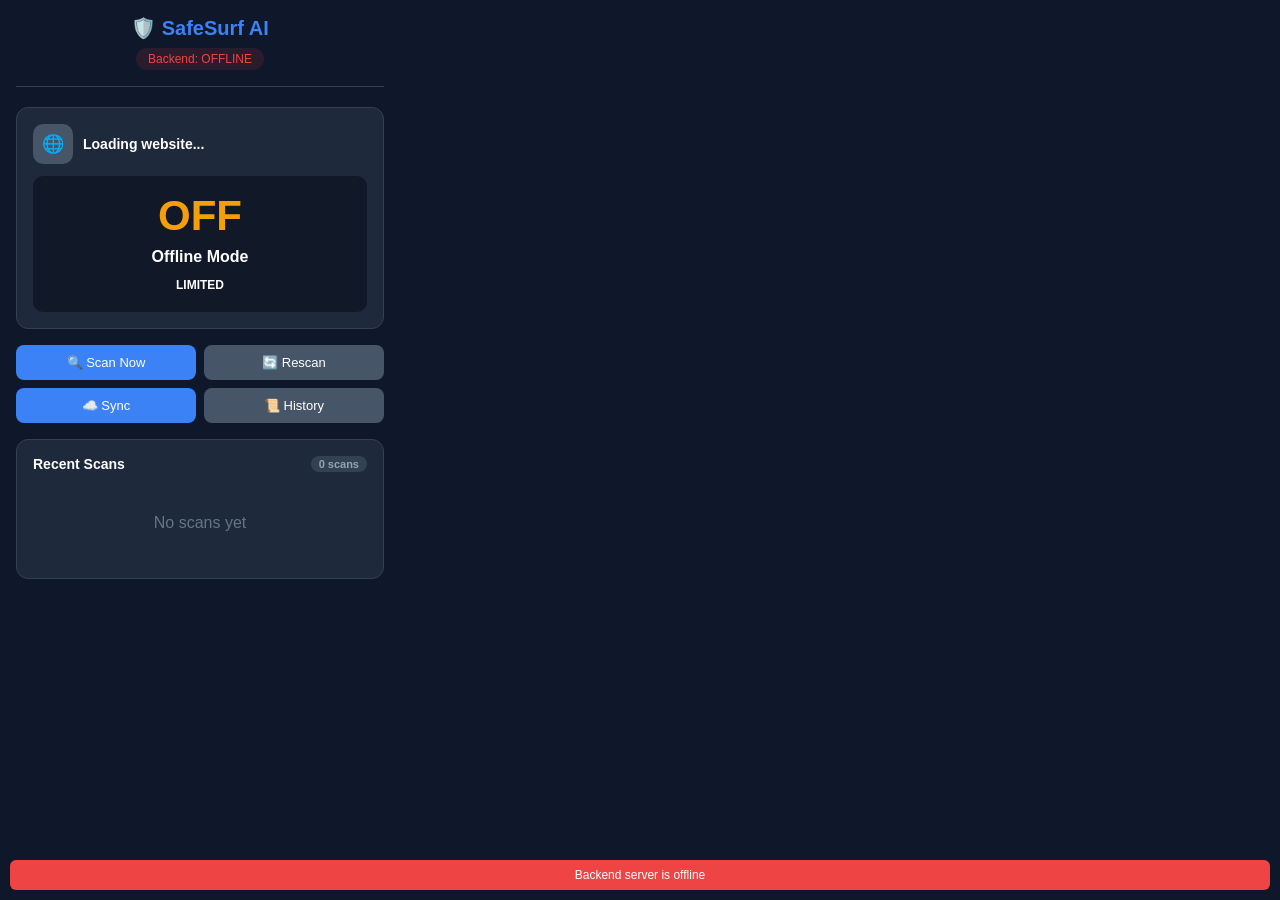
==== SafeSurfExtension/popup.html @ fdd10ae6 "local host final safe surf full original code" ====
<!DOCTYPE html>
<html>
<head>
    <meta charset="UTF-8">
    <title>SafeSurf AI</title>
    <style>
        * {
            margin: 0;
            padding: 0;
            box-sizing: border-box;
            font-family: Arial, sans-serif;
        }
        
        body {
            width: 400px;
            min-height: 500px;
            background: #0f172a;
            color: white;
        }
        
        .container {
            padding: 16px;
        }
        
        .header {
            text-align: center;
            margin-bottom: 20px;
            padding-bottom: 16px;
            border-bottom: 1px solid #334155;
        }
        
        .logo {
            font-size: 20px;
            font-weight: bold;
            color: #3b82f6;
            display: flex;
            align-items: center;
            justify-content: center;
            gap: 10px;
            margin-bottom: 8px;
        }
        
        .status-badge {
            display: inline-block;
            padding: 4px 12px;
            border-radius: 20px;
            font-size: 12px;
            font-weight: 500;
        }
        
        .online { background: #10b98120; color: #10b981; }
        .offline { background: #ef444420; color: #ef4444; }
        
        /* Current Site Section */
        .current-site {
            background: #1e293b;
            border-radius: 12px;
            padding: 16px;
            margin-bottom: 16px;
            border: 1px solid #334155;
        }
        
        .site-header {
            display: flex;
            align-items: center;
            gap: 10px;
            margin-bottom: 12px;
        }
        
        .site-icon {
            width: 40px;
            height: 40px;
            background: #475569;
            border-radius: 10px;
            display: flex;
            align-items: center;
            justify-content: center;
            font-size: 18px;
        }
        
        .site-info {
            flex: 1;
        }
        
        .site-name {
            font-size: 14px;
            font-weight: 600;
        }
        
        .site-url {
            font-size: 12px;
            color: #94a3b8;
            word-break: break-all;
        }
        
        /* Scan Result */
        .scan-result {
            background: #111827;
            padding: 16px;
            border-radius: 10px;
            text-align: center;
            margin-top: 12px;
        }
        
        .score {
            font-size: 42px;
            font-weight: bold;
            margin-bottom: 8px;
        }
        
        .safe { color: #10b981; }
        .warning { color: #f59e0b; }
        .danger { color: #ef4444; }
        
        .status-text {
            font-size: 16px;
            font-weight: 600;
            margin-bottom: 8px;
        }
        
        .threat-level {
            display: inline-block;
            padding: 4px 12px;
            border-radius: 20px;
            font-size: 12px;
            font-weight: bold;
        }
        
        /* Buttons */
        .buttons {
            display: grid;
            grid-template-columns: 1fr 1fr;
            gap: 8px;
            margin: 16px 0;
        }
        
        .btn {
            padding: 10px;
            border: none;
            border-radius: 8px;
            font-size: 13px;
            font-weight: 500;
            cursor: pointer;
            display: flex;
            align-items: center;
            justify-content: center;
            gap: 6px;
            transition: all 0.2s;
        }
        
        .btn-primary {
            background: #3b82f6;
            color: white;
        }
        
        .btn-primary:hover {
            background: #2563eb;
        }
        
        .btn-secondary {
            background: #475569;
            color: white;
        }
        
        .btn-secondary:hover {
            background: #334155;
        }
        
        .btn:disabled {
            opacity: 0.5;
            cursor: not-allowed;
        }
        
        /* History Section */
        .history-section {
            background: #1e293b;
            border-radius: 12px;
            padding: 16px;
            margin-top: 16px;
            border: 1px solid #334155;
        }
        
        .section-title {
            font-size: 14px;
            font-weight: 600;
            margin-bottom: 12px;
            display: flex;
            justify-content: space-between;
            align-items: center;
        }
        
        .history-count {
            font-size: 11px;
            color: #94a3b8;
            background: #334155;
            padding: 2px 8px;
            border-radius: 10px;
        }
        
        .history-list {
            max-height: 200px;
            overflow-y: auto;
        }
        
        .threat-item {
            background: #111827;
            border-radius: 8px;
            padding: 10px;
            margin-bottom: 8px;
            border-left: 4px solid #475569;
            cursor: pointer;
            transition: all 0.2s;
        }
        
        .threat-item:hover {
            background: #1e293b;
        }
        
        .threat-header {
            display: flex;
            justify-content: space-between;
            align-items: center;
            margin-bottom: 4px;
        }
        
        .threat-score {
            font-weight: bold;
            font-size: 14px;
        }
        
        .threat-url {
            font-size: 11px;
            color: #94a3b8;
            word-break: break-all;
        }
        
        .threat-time {
            font-size: 10px;
            color: #64748b;
            margin-top: 4px;
        }
        
        /* Message */
        .message {
            position: fixed;
            bottom: 10px;
            left: 10px;
            right: 10px;
            background: #3b82f6;
            color: white;
            padding: 8px 12px;
            border-radius: 6px;
            font-size: 12px;
            text-align: center;
            display: none;
            z-index: 1000;
        }
        
        /* Loading */
        .loading {
            text-align: center;
            padding: 40px 20px;
            display: none;
        }
        
        .spinner {
            border: 3px solid #334155;
            border-top: 3px solid #3b82f6;
            border-radius: 50%;
            width: 40px;
            height: 40px;
            animation: spin 1s linear infinite;
            margin: 0 auto 16px;
        }
        
        @keyframes spin {
            0% { transform: rotate(0deg); }
            100% { transform: rotate(360deg); }
        }
        
        /* Empty State */
        .empty-state {
            text-align: center;
            padding: 30px 20px;
            color: #64748b;
        }
    </style>
</head>
<body>
    <div class="container">
        <!-- Header -->
        <div class="header">
            <div class="logo">
                🛡️ SafeSurf AI
            </div>
            <div class="status-badge offline" id="backendStatus">Backend: Checking...</div>
        </div>
        
        <!-- Loading State -->
        <div class="loading" id="loading">
            <div class="spinner"></div>
            <p>Loading security scan...</p>
        </div>
        
        <!-- Content -->
        <div id="content">
            <!-- Current Site -->
            <div class="current-site">
                <div class="site-header">
                    <div class="site-icon">🌐</div>
                    <div class="site-info">
                        <div class="site-name" id="currentUrl">Loading website...</div>
                        <div class="site-url" id="fullUrl"></div>
                    </div>
                </div>
                
                <div class="scan-result">
                    <div class="score" id="scoreValue">--</div>
                    <div class="status-text" id="statusValue">Scanning...</div>
                    <div class="threat-level" id="threatLevel">UNKNOWN</div>
                </div>
            </div>
            
            <!-- Buttons -->
            <div class="buttons">
                <button class="btn btn-primary" id="scanBtn">
                    🔍 Scan Now
                </button>
                <button class="btn btn-secondary" id="rescanBtn">
                    🔄 Rescan
                </button>
                <button class="btn btn-primary" id="syncBtn">
                    ☁️ Sync
                </button>
                <button class="btn btn-secondary" id="historyBtn">
                    📜 History
                </button>
            </div>
            
            <!-- History Section -->
            <div class="history-section">
                <div class="section-title">
                    Recent Scans
                    <span class="history-count" id="historyCount">0 scans</span>
                </div>
                <div class="history-list" id="historyList">
                    <!-- History items will be added here -->
                </div>
                <div class="empty-state" id="emptyHistory">
                    No scans yet
                </div>
            </div>
        </div>
        
        <!-- Message -->
        <div class="message" id="message"></div>
    </div>
    
    <script src="popup.js"></script>
</body>
</html>
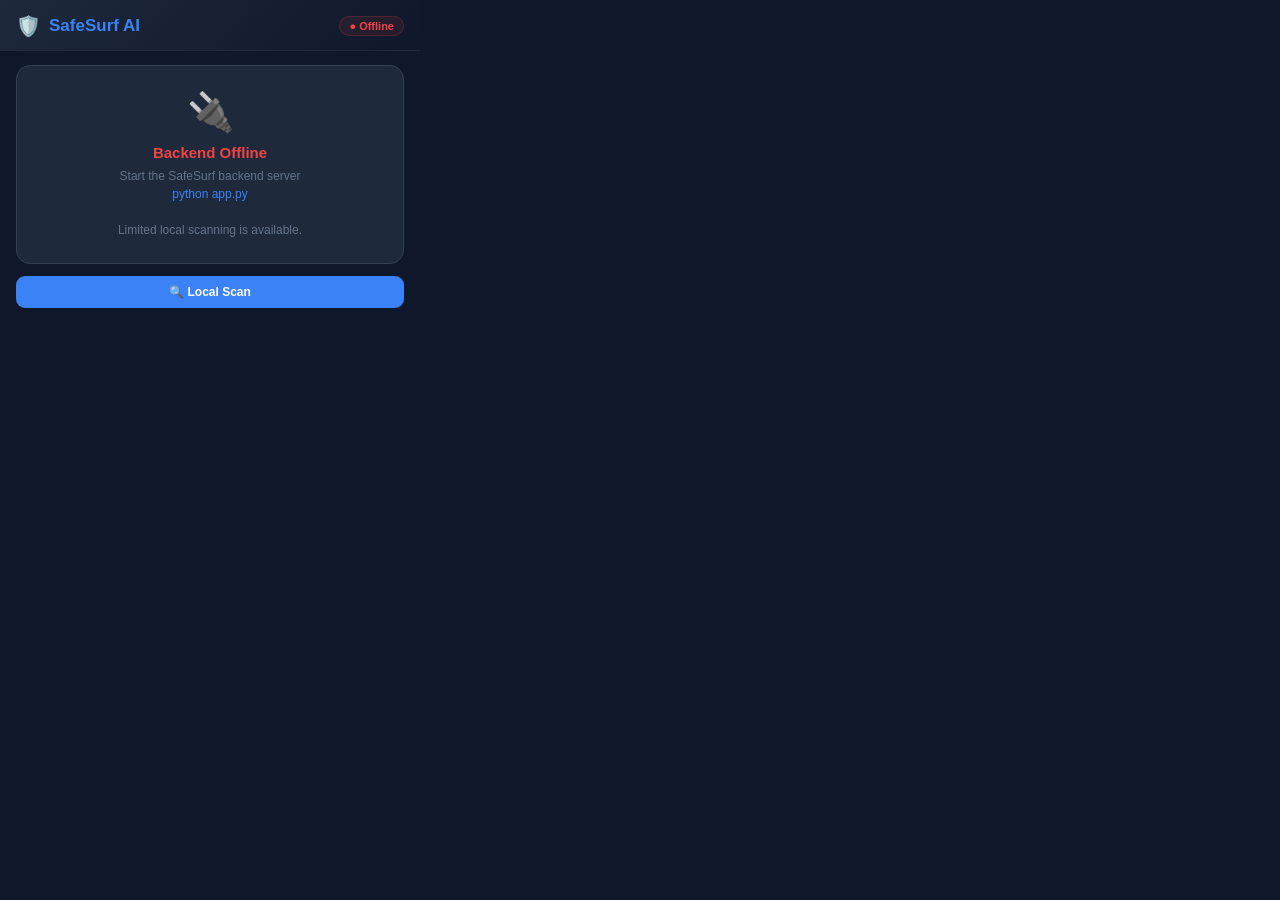
==== commit ee5fc815: "feat: professional repo setup - README, docs, extension fix, .env.example - Add professional README." ====
--- a/SafeSurfExtension/popup.html
+++ b/SafeSurfExtension/popup.html
@@ -4,358 +4,409 @@
     <meta charset="UTF-8">
     <title>SafeSurf AI</title>
     <style>
-        * {
-            margin: 0;
-            padding: 0;
-            box-sizing: border-box;
-            font-family: Arial, sans-serif;
-        }
-        
+        * { margin: 0; padding: 0; box-sizing: border-box; font-family: 'Segoe UI', Arial, sans-serif; }
+
         body {
-            width: 400px;
-            min-height: 500px;
+            width: 420px;
+            min-height: 560px;
             background: #0f172a;
-            color: white;
-        }
-        
-        .container {
-            padding: 16px;
-        }
-        
+            color: #e2e8f0;
+            font-size: 13px;
+        }
+
+        /* ── HEADER ── */
         .header {
-            text-align: center;
-            margin-bottom: 20px;
-            padding-bottom: 16px;
-            border-bottom: 1px solid #334155;
-        }
-        
+            background: linear-gradient(135deg, #1e293b 0%, #0f172a 100%);
+            padding: 14px 16px 12px;
+            border-bottom: 1px solid #1e293b;
+            display: flex;
+            align-items: center;
+            justify-content: space-between;
+        }
         .logo {
+            font-size: 17px;
+            font-weight: 700;
+            color: #3b82f6;
+            display: flex;
+            align-items: center;
+            gap: 8px;
+        }
+        .logo span { font-size: 20px; }
+        .header-badges { display: flex; gap: 6px; align-items: center; }
+        .badge {
+            display: inline-flex;
+            align-items: center;
+            gap: 4px;
+            padding: 3px 9px;
+            border-radius: 20px;
+            font-size: 11px;
+            font-weight: 600;
+        }
+        .badge.online  { background: #10b98118; color: #10b981; border: 1px solid #10b98130; }
+        .badge.offline { background: #ef444418; color: #ef4444; border: 1px solid #ef444430; }
+        .badge.warning { background: #f59e0b18; color: #f59e0b; border: 1px solid #f59e0b30; }
+
+        /* ── LOADING ── */
+        .loading-screen {
+            display: flex;
+            flex-direction: column;
+            align-items: center;
+            justify-content: center;
+            padding: 60px 20px;
+            gap: 14px;
+        }
+        .spinner {
+            border: 3px solid #1e293b;
+            border-top: 3px solid #3b82f6;
+            border-radius: 50%;
+            width: 38px; height: 38px;
+            animation: spin 0.9s linear infinite;
+        }
+        @keyframes spin { to { transform: rotate(360deg); } }
+
+        /* ── MAIN CONTENT ── */
+        .content { padding: 14px 16px; display: none; }
+
+        /* ── CURRENT SITE CARD ── */
+        .site-card {
+            background: #1e293b;
+            border-radius: 14px;
+            padding: 14px;
+            border: 1px solid #334155;
+            margin-bottom: 12px;
+        }
+        .site-row {
+            display: flex;
+            align-items: center;
+            gap: 10px;
+            margin-bottom: 12px;
+        }
+        .site-icon {
+            width: 38px; height: 38px;
+            background: #334155;
+            border-radius: 10px;
+            display: flex; align-items: center; justify-content: center;
+            font-size: 17px;
+            flex-shrink: 0;
+        }
+        .site-info { flex: 1; overflow: hidden; }
+        .site-name  { font-size: 13px; font-weight: 700; white-space: nowrap; overflow: hidden; text-overflow: ellipsis; }
+        .site-url   { font-size: 11px; color: #64748b; white-space: nowrap; overflow: hidden; text-overflow: ellipsis; }
+
+        /* score block */
+        .score-block {
+            background: #111827;
+            border-radius: 12px;
+            padding: 14px 16px;
+            display: flex;
+            align-items: center;
+            gap: 14px;
+        }
+        .score-circle {
+            width: 64px; height: 64px;
+            border-radius: 50%;
+            border: 4px solid #334155;
+            display: flex;
+            align-items: center;
+            justify-content: center;
+            flex-shrink: 0;
             font-size: 20px;
-            font-weight: bold;
-            color: #3b82f6;
-            display: flex;
-            align-items: center;
-            justify-content: center;
-            gap: 10px;
-            margin-bottom: 8px;
-        }
-        
-        .status-badge {
+            font-weight: 800;
+        }
+        .score-circle.safe    { border-color: #10b981; color: #10b981; }
+        .score-circle.warning { border-color: #f59e0b; color: #f59e0b; }
+        .score-circle.danger  { border-color: #ef4444; color: #ef4444; }
+
+        .score-info { flex: 1; }
+        .score-status { font-size: 14px; font-weight: 700; margin-bottom: 4px; }
+        .score-threat {
             display: inline-block;
-            padding: 4px 12px;
-            border-radius: 20px;
-            font-size: 12px;
-            font-weight: 500;
-        }
-        
-        .online { background: #10b98120; color: #10b981; }
-        .offline { background: #ef444420; color: #ef4444; }
-        
-        /* Current Site Section */
-        .current-site {
+            padding: 2px 8px;
+            border-radius: 10px;
+            font-size: 10px;
+            font-weight: 700;
+            letter-spacing: 0.04em;
+            margin-bottom: 6px;
+        }
+        .threat-LOW      { background: #10b98118; color: #10b981; }
+        .threat-MEDIUM   { background: #f59e0b18; color: #f59e0b; }
+        .threat-HIGH     { background: #ef444418; color: #ef4444; }
+        .threat-CRITICAL { background: #ef444430; color: #ff6b6b; }
+        .threat-UNKNOWN  { background: #33415518; color: #94a3b8; }
+
+        /* ── API RESULTS STRIP ── */
+        .api-strip {
+            display: flex;
+            gap: 6px;
+            margin-top: 8px;
+            flex-wrap: wrap;
+        }
+        .api-chip {
+            font-size: 10px;
+            padding: 3px 8px;
+            border-radius: 8px;
+            font-weight: 600;
+            display: flex;
+            align-items: center;
+            gap: 3px;
+        }
+        .api-chip.clean   { background: #10b98112; color: #10b981; border: 1px solid #10b98120; }
+        .api-chip.danger  { background: #ef444412; color: #ef4444; border: 1px solid #ef444420; }
+        .api-chip.warning { background: #f59e0b12; color: #f59e0b; border: 1px solid #f59e0b20; }
+        .api-chip.skipped { background: #33415512; color: #64748b; border: 1px solid #33415530; }
+
+        /* ── WARNINGS LIST ── */
+        .warnings-box {
             background: #1e293b;
             border-radius: 12px;
-            padding: 16px;
-            margin-bottom: 16px;
+            padding: 10px 12px;
+            margin-bottom: 10px;
             border: 1px solid #334155;
-        }
-        
-        .site-header {
-            display: flex;
-            align-items: center;
-            gap: 10px;
-            margin-bottom: 12px;
-        }
-        
-        .site-icon {
-            width: 40px;
-            height: 40px;
-            background: #475569;
-            border-radius: 10px;
-            display: flex;
-            align-items: center;
-            justify-content: center;
-            font-size: 18px;
-        }
-        
-        .site-info {
-            flex: 1;
-        }
-        
-        .site-name {
-            font-size: 14px;
-            font-weight: 600;
-        }
-        
-        .site-url {
-            font-size: 12px;
+            display: none;
+        }
+        .warnings-title {
+            font-size: 11px;
+            font-weight: 700;
             color: #94a3b8;
-            word-break: break-all;
-        }
-        
-        /* Scan Result */
-        .scan-result {
-            background: #111827;
-            padding: 16px;
-            border-radius: 10px;
-            text-align: center;
-            margin-top: 12px;
-        }
-        
-        .score {
-            font-size: 42px;
-            font-weight: bold;
-            margin-bottom: 8px;
-        }
-        
-        .safe { color: #10b981; }
-        .warning { color: #f59e0b; }
-        .danger { color: #ef4444; }
-        
-        .status-text {
-            font-size: 16px;
-            font-weight: 600;
-            margin-bottom: 8px;
-        }
-        
-        .threat-level {
-            display: inline-block;
-            padding: 4px 12px;
-            border-radius: 20px;
-            font-size: 12px;
-            font-weight: bold;
-        }
-        
-        /* Buttons */
-        .buttons {
+            text-transform: uppercase;
+            letter-spacing: 0.06em;
+            margin-bottom: 6px;
+        }
+        .warning-item {
+            font-size: 11px;
+            color: #cbd5e1;
+            padding: 3px 0;
+            border-bottom: 1px solid #1e293b;
+            display: flex;
+            align-items: flex-start;
+            gap: 5px;
+        }
+        .warning-item:last-child { border-bottom: none; }
+
+        /* ── BUTTONS ── */
+        .btn-grid {
             display: grid;
             grid-template-columns: 1fr 1fr;
-            gap: 8px;
-            margin: 16px 0;
-        }
-        
+            gap: 7px;
+            margin-bottom: 12px;
+        }
         .btn {
-            padding: 10px;
+            padding: 9px 10px;
             border: none;
-            border-radius: 8px;
-            font-size: 13px;
-            font-weight: 500;
+            border-radius: 9px;
+            font-size: 12px;
+            font-weight: 600;
             cursor: pointer;
             display: flex;
             align-items: center;
             justify-content: center;
-            gap: 6px;
-            transition: all 0.2s;
-        }
-        
-        .btn-primary {
-            background: #3b82f6;
-            color: white;
-        }
-        
-        .btn-primary:hover {
-            background: #2563eb;
-        }
-        
-        .btn-secondary {
-            background: #475569;
-            color: white;
-        }
-        
-        .btn-secondary:hover {
-            background: #334155;
-        }
-        
-        .btn:disabled {
-            opacity: 0.5;
-            cursor: not-allowed;
-        }
-        
-        /* History Section */
-        .history-section {
+            gap: 5px;
+            transition: all 0.18s;
+        }
+        .btn:disabled { opacity: 0.45; cursor: not-allowed; }
+        .btn-blue  { background: #3b82f6; color: #fff; }
+        .btn-blue:not(:disabled):hover  { background: #2563eb; }
+        .btn-slate { background: #334155; color: #e2e8f0; }
+        .btn-slate:not(:disabled):hover { background: #475569; }
+        .btn-green { background: #059669; color: #fff; }
+        .btn-green:not(:disabled):hover { background: #047857; }
+        .btn-full  { grid-column: 1 / -1; }
+
+        /* ── HISTORY ── */
+        .section-card {
             background: #1e293b;
-            border-radius: 12px;
-            padding: 16px;
-            margin-top: 16px;
+            border-radius: 14px;
+            padding: 12px 14px;
             border: 1px solid #334155;
         }
-        
-        .section-title {
-            font-size: 14px;
-            font-weight: 600;
-            margin-bottom: 12px;
+        .section-header {
             display: flex;
             justify-content: space-between;
             align-items: center;
-        }
-        
-        .history-count {
-            font-size: 11px;
+            margin-bottom: 10px;
+        }
+        .section-label {
+            font-size: 12px;
+            font-weight: 700;
+            color: #94a3b8;
+            text-transform: uppercase;
+            letter-spacing: 0.06em;
+        }
+        .count-pill {
+            font-size: 10px;
             color: #94a3b8;
             background: #334155;
             padding: 2px 8px;
             border-radius: 10px;
         }
-        
-        .history-list {
-            max-height: 200px;
-            overflow-y: auto;
-        }
-        
-        .threat-item {
+        .history-list { display: flex; flex-direction: column; gap: 6px; max-height: 180px; overflow-y: auto; }
+        .history-item {
             background: #111827;
+            border-radius: 9px;
+            padding: 8px 10px;
+            cursor: pointer;
+            transition: background 0.15s;
+            display: flex;
+            align-items: center;
+            gap: 10px;
+        }
+        .history-item:hover { background: #1e293b; }
+        .history-score {
+            font-weight: 800;
+            font-size: 14px;
+            flex-shrink: 0;
+            width: 34px;
+            text-align: center;
+        }
+        .history-meta { flex: 1; overflow: hidden; }
+        .history-url  { font-size: 11px; color: #94a3b8; white-space: nowrap; overflow: hidden; text-overflow: ellipsis; }
+        .history-time { font-size: 10px; color: #475569; margin-top: 2px; }
+        .history-badge {
+            font-size: 10px;
+            padding: 1px 6px;
             border-radius: 8px;
-            padding: 10px;
-            margin-bottom: 8px;
-            border-left: 4px solid #475569;
-            cursor: pointer;
-            transition: all 0.2s;
-        }
-        
-        .threat-item:hover {
+            font-weight: 700;
+            flex-shrink: 0;
+        }
+
+        .empty-state { text-align: center; padding: 20px; color: #475569; font-size: 12px; }
+
+        /* ── OFFLINE CARD ── */
+        .offline-card {
             background: #1e293b;
-        }
-        
-        .threat-header {
-            display: flex;
-            justify-content: space-between;
-            align-items: center;
-            margin-bottom: 4px;
-        }
-        
-        .threat-score {
-            font-weight: bold;
-            font-size: 14px;
-        }
-        
-        .threat-url {
-            font-size: 11px;
-            color: #94a3b8;
-            word-break: break-all;
-        }
-        
-        .threat-time {
-            font-size: 10px;
-            color: #64748b;
-            margin-top: 4px;
-        }
-        
-        /* Message */
-        .message {
+            border-radius: 14px;
+            padding: 24px 16px;
+            text-align: center;
+            border: 1px solid #334155;
+            margin-bottom: 12px;
+        }
+        .offline-icon { font-size: 38px; margin-bottom: 10px; }
+        .offline-title { font-size: 15px; font-weight: 700; color: #ef4444; margin-bottom: 6px; }
+        .offline-sub   { font-size: 12px; color: #64748b; line-height: 1.5; }
+
+        /* ── TOAST ── */
+        .toast {
             position: fixed;
-            bottom: 10px;
-            left: 10px;
-            right: 10px;
-            background: #3b82f6;
-            color: white;
-            padding: 8px 12px;
-            border-radius: 6px;
+            bottom: 10px; left: 10px; right: 10px;
+            padding: 9px 13px;
+            border-radius: 9px;
             font-size: 12px;
+            font-weight: 600;
             text-align: center;
             display: none;
             z-index: 1000;
-        }
-        
-        /* Loading */
-        .loading {
-            text-align: center;
-            padding: 40px 20px;
-            display: none;
-        }
-        
-        .spinner {
-            border: 3px solid #334155;
-            border-top: 3px solid #3b82f6;
-            border-radius: 50%;
-            width: 40px;
-            height: 40px;
-            animation: spin 1s linear infinite;
-            margin: 0 auto 16px;
-        }
-        
-        @keyframes spin {
-            0% { transform: rotate(0deg); }
-            100% { transform: rotate(360deg); }
-        }
-        
-        /* Empty State */
-        .empty-state {
-            text-align: center;
-            padding: 30px 20px;
-            color: #64748b;
-        }
+            animation: slideUp 0.2s ease;
+        }
+        @keyframes slideUp { from { transform: translateY(10px); opacity: 0; } to { transform: translateY(0); opacity: 1; } }
+
+        /* scrollbar */
+        ::-webkit-scrollbar { width: 4px; }
+        ::-webkit-scrollbar-track { background: transparent; }
+        ::-webkit-scrollbar-thumb { background: #334155; border-radius: 4px; }
     </style>
 </head>
 <body>
-    <div class="container">
-        <!-- Header -->
-        <div class="header">
-            <div class="logo">
-                🛡️ SafeSurf AI
-            </div>
-            <div class="status-badge offline" id="backendStatus">Backend: Checking...</div>
-        </div>
-        
-        <!-- Loading State -->
-        <div class="loading" id="loading">
-            <div class="spinner"></div>
-            <p>Loading security scan...</p>
-        </div>
-        
-        <!-- Content -->
-        <div id="content">
-            <!-- Current Site -->
-            <div class="current-site">
-                <div class="site-header">
-                    <div class="site-icon">🌐</div>
-                    <div class="site-info">
-                        <div class="site-name" id="currentUrl">Loading website...</div>
-                        <div class="site-url" id="fullUrl"></div>
-                    </div>
+
+    <!-- HEADER -->
+    <div class="header">
+        <div class="logo"><span>🛡️</span> SafeSurf AI</div>
+        <div class="header-badges">
+            <div class="badge offline" id="backendStatus">● Checking...</div>
+        </div>
+    </div>
+
+    <!-- LOADING -->
+    <div class="loading-screen" id="loadingScreen">
+        <div class="spinner"></div>
+        <p style="color:#64748b;font-size:12px;">Scanning current page...</p>
+    </div>
+
+    <!-- OFFLINE -->
+    <div class="content" id="offlineContent">
+        <div class="offline-card">
+            <div class="offline-icon">🔌</div>
+            <div class="offline-title">Backend Offline</div>
+            <div class="offline-sub">
+                Start the SafeSurf backend server<br>
+                <code style="color:#3b82f6">python app.py</code><br><br>
+                Limited local scanning is available.
+            </div>
+        </div>
+        <div class="site-card" id="offlineSiteCard" style="display:none">
+            <div class="site-row">
+                <div class="site-icon">🌐</div>
+                <div class="site-info">
+                    <div class="site-name" id="offlineSiteName">—</div>
+                    <div class="site-url"  id="offlineSiteUrl"></div>
                 </div>
-                
-                <div class="scan-result">
-                    <div class="score" id="scoreValue">--</div>
-                    <div class="status-text" id="statusValue">Scanning...</div>
-                    <div class="threat-level" id="threatLevel">UNKNOWN</div>
+            </div>
+            <div class="score-block">
+                <div class="score-circle" id="offlineScoreCircle">--</div>
+                <div class="score-info">
+                    <div class="score-status" id="offlineStatus">Local Scan Only</div>
+                    <div class="score-threat threat-UNKNOWN" id="offlineThreat">UNKNOWN</div>
+                    <div style="font-size:10px;color:#64748b;margin-top:4px;">⚠️ Local heuristics only</div>
                 </div>
             </div>
-            
-            <!-- Buttons -->
-            <div class="buttons">
-                <button class="btn btn-primary" id="scanBtn">
-                    🔍 Scan Now
-                </button>
-                <button class="btn btn-secondary" id="rescanBtn">
-                    🔄 Rescan
-                </button>
-                <button class="btn btn-primary" id="syncBtn">
-                    ☁️ Sync
-                </button>
-                <button class="btn btn-secondary" id="historyBtn">
-                    📜 History
-                </button>
-            </div>
-            
-            <!-- History Section -->
-            <div class="history-section">
-                <div class="section-title">
-                    Recent Scans
-                    <span class="history-count" id="historyCount">0 scans</span>
+        </div>
+        <div class="btn-grid">
+            <button class="btn btn-blue btn-full" id="offlineScanBtn">🔍 Local Scan</button>
+        </div>
+    </div>
+
+    <!-- MAIN CONTENT -->
+    <div class="content" id="mainContent">
+
+        <!-- Current Site Card -->
+        <div class="site-card">
+            <div class="site-row">
+                <div class="site-icon" id="siteIcon">🌐</div>
+                <div class="site-info">
+                    <div class="site-name" id="siteName">Loading...</div>
+                    <div class="site-url"  id="siteUrl"></div>
                 </div>
-                <div class="history-list" id="historyList">
-                    <!-- History items will be added here -->
+            </div>
+
+            <div class="score-block">
+                <div class="score-circle" id="scoreCircle">--</div>
+                <div class="score-info">
+                    <div class="score-status" id="scoreStatus">Scanning...</div>
+                    <div class="score-threat threat-UNKNOWN" id="threatBadge">UNKNOWN</div>
+                    <!-- API chips -->
+                    <div class="api-strip" id="apiStrip" style="display:none"></div>
                 </div>
-                <div class="empty-state" id="emptyHistory">
-                    No scans yet
-                </div>
-            </div>
-        </div>
-        
-        <!-- Message -->
-        <div class="message" id="message"></div>
+            </div>
+        </div>
+
+        <!-- Warnings -->
+        <div class="warnings-box" id="warningsBox">
+            <div class="warnings-title">⚠️ Security Findings</div>
+            <div id="warningsList"></div>
+        </div>
+
+        <!-- Action Buttons -->
+        <div class="btn-grid">
+            <button class="btn btn-blue"  id="scanBtn">🔍 Deep Scan</button>
+            <button class="btn btn-slate" id="rescanBtn">🔄 Rescan</button>
+            <button class="btn btn-green" id="syncBtn">☁️ Sync</button>
+            <button class="btn btn-slate" id="historyBtn">📜 History</button>
+        </div>
+
+        <!-- History -->
+        <div class="section-card">
+            <div class="section-header">
+                <span class="section-label">Recent Scans</span>
+                <span class="count-pill" id="historyCount">0 scans</span>
+            </div>
+            <div class="history-list"  id="historyList"></div>
+            <div class="empty-state"   id="emptyHistory">No scans yet — browse a website to start</div>
+        </div>
+
     </div>
-    
+
+    <!-- Toast -->
+    <div class="toast" id="toast"></div>
+
     <script src="popup.js"></script>
 </body>
-</html>+</html>
